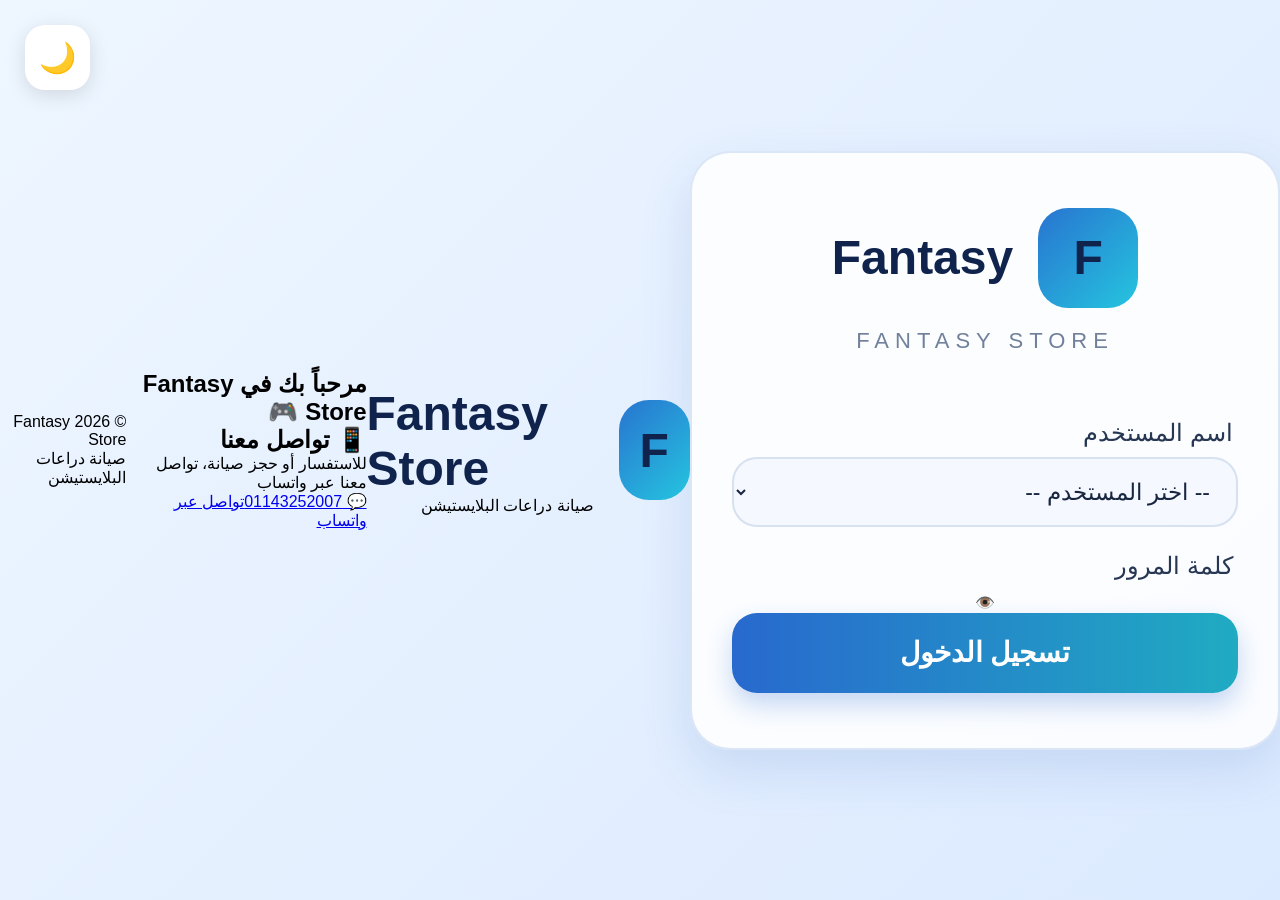
==== index.html @ 13255f62 "Update index.html" ====
<!DOCTYPE html>
<html lang="ar" dir="rtl">
<head>
    <meta charset="UTF-8">
    <meta name="viewport" content="width=device-width, initial-scale=1.0">

    <title>Fantasy Store</title>

    <link rel="stylesheet" href="style.css">
</head>

<body>

    <div class="login-box">

        <div class="logo">
            <div class="logo-icon">F</div>
            <h1>Fantasy</h1>
        </div>

        <p class="subtitle">FANTASY STORE</p>

        <label>اسم المستخدم</label>

        <select id="username">
            <option value="">-- اختر المستخدم --</option>
            <option value="admin">Omar</option>
            <option value="user">User</option>
        </select>
        <label>كلمة المرور</label>👁️<buttton

     

        <p id="error"></p>

        <button onclick="login()">تسجيل الدخول</button>

    </div>

    <button class="theme-button" onclick="toggleTheme()">🌙</button>

    <script src="main.js"></script>

</body>
</html>

<!DOCTYPE html>
<html lang="ar" dir="rtl">
<head>
    <meta charset="UTF-8">
    <meta name="viewport" content="width=device-width, initial-scale=1.0">

    <title>Fantasy Store -</title>

    <link rel="stylesheet" href="style.css">
</head>

<body>

    <header class="header">
        <div class="logo">
            <div class="logo-icon">F</div>
            <div>
                <h1>Fantasy Store</h1>
                <p>صيانة دراعات البلايستيشن</p>
            </div>
        </div>

    </header>

    <main>

        <section class="hero">
            <h2>مرحباً بك في Fantasy Store 🎮</h2>

            <p>
     
            </p>

       

        </section>


        <section class="services">

            <h2></h2>

            <div class="cards">

                <div class="card">
                    <div class="card-icon"></div>
                    <h3></h3>
                    <p>
                        
                    </p>
                </div>

                <div class="card">
                    <div class="card-icon"></div>
                    <h3></h3>
                    <p>
                           
                    </p>
                </div>

                <div class="card">
                    <div class="card-icon"></div>
                    <h3> </h3>
                    <p>
                         
                    </p>
                </div>

            </div>

        </section>


        <section class="invoice">

            <h2>  </h2>

            <p>
            </p>

            
                
            

        </section>


        <section class="contact">

            <h2>📱 تواصل معنا</h2>

            <p>
                للاستفسار أو حجز صيانة، تواصل معنا عبر واتساب
            </p>

            <a href="#" class="whatsapp-button">
                💬 01143252007تواصل عبر واتساب
            </a>

        </section>

    </main>


    <footer>
        <p>© 2026 Fantasy Store</p>
        <p>صيانة دراعات البلايستيشن</p>
    </footer>


    <script src="main.js"></script>

</body>
</html>
---- style.css ----
* {
    box-sizing: border-box;
    margin: 0;
    padding: 0;
}

body {
    min-height: 100vh;
    font-family: Arial, sans-serif;
    background: linear-gradient(135deg, #eef6ff, #dceaff);
    display: flex;
    justify-content: center;
    align-items: center;
    direction: rtl;
    transition: 0.3s;
}

.login-box {
    width: 90%;
    max-width: 590px;
    padding: 55px 40px;
    background: rgba(255, 255, 255, 0.85);
    border: 2px solid rgba(120, 160, 220, 0.25);
    border-radius: 40px;
    box-shadow: 0 20px 50px rgba(50, 100, 180, 0.15);
    text-align: center;
}

.logo {
    display: flex;
    justify-content: center;
    align-items: center;
    gap: 25px;
}

.logo h1 {
    font-size: 48px;
    color: #10234d;
    direction: ltr;
}

.logo-icon {
    width: 100px;
    height: 100px;
    border-radius: 30px;
    background: linear-gradient(135deg, #2874d0, #25c5df);
    display: flex;
    align-items: center;
    justify-content: center;
    font-size: 48px;
    font-weight: bold;
    color: #10234d;
}

.subtitle {
    margin: 20px 0 65px;
    font-size: 22px;
    letter-spacing: 6px;
    color: #71809b;
    direction: ltr;
}

label {
    display: block;
    text-align: right;
    font-size: 24px;
    color: #263653;
    margin: 25px 5px 10px;
}

select,
input {
    width: 100%;
    height: 70px;
    border: 2px solid #d7e1f0;
    border-radius: 25px;
    background: #f5f8ff;
    padding: 0 22px;
    font-size: 23px;
    color: #182640;
    outline: none;
}

select:focus,
input:focus {
    border-color: #4b91df;
    box-shadow: 0 0 0 5px rgba(75, 145, 223, 0.15);
}

#error {
    min-height: 35px;
    margin: 20px 0;
    color: #df6680;
    font-size: 20px;
}

button {
    width: 100%;
    height: 80px;
    border: none;
    border-radius: 25px;
    background: linear-gradient(90deg, #2869ce, #20abc2);
    color: white;
    font-size: 28px;
    font-weight: bold;
    cursor: pointer;
    box-shadow: 0 12px 25px rgba(40, 105, 206, 0.25);
}

button:hover {
    transform: translateY(-2px);
}

.theme-button {
    position: fixed;
    top: 25px;
    left: 25px;
    width: 65px;
    height: 65px;
    border-radius: 20px;
    background: white;
    color: #263653;
    font-size: 30px;
    box-shadow: 0 5px 20px rgba(0, 0, 0, 0.12);
}

.dark {
    background: linear-gradient(135deg, #111827, #202d42);
}

.dark .login-box {
    background: rgba(25, 35, 52, 0.95);
}

.dark .logo h1,
.dark label {
    color: white;
}

.dark select,
.dark input {
    background: #182235;
    color: white;
    border-color: #34445e;
}

@media (max-width: 600px) {
    .login-box {
        padding: 40px 25px;
        border-radius: 30px;
    }

    .logo h1 {
        font-size: 38px;
    }

    .logo-icon {
        width: 80px;
        height: 80px;
        font-size: 38px;
    }

    .subtitle {
        font-size: 16px;
        letter-spacing: 4px;
        margin-bottom: 40px;
    }

    label {
        font-size: 20px;
    }

    select,
    input {
        height: 65px;
        font-size: 19px;
    }
}
.password-box {
    position: relative;
    width: 100%;
}

.password-box input {
    width: 100%;
    box-sizing: border-box;
    padding-left: 45px;
}

.eye-button {
    position: absolute;
    left: 15px;
    top: 50%;
    transform: translateY(-50%);
    border: none;
    background: transparent;
    padding: 5px;
    font-size: 18px;
    cursor: pointer;
}
---- style.css ----
* {
    box-sizing: border-box;
    margin: 0;
    padding: 0;
}

body {
    min-height: 100vh;
    font-family: Arial, sans-serif;
    background: linear-gradient(135deg, #eef6ff, #dceaff);
    display: flex;
    justify-content: center;
    align-items: center;
    direction: rtl;
    transition: 0.3s;
}

.login-box {
    width: 90%;
    max-width: 590px;
    padding: 55px 40px;
    background: rgba(255, 255, 255, 0.85);
    border: 2px solid rgba(120, 160, 220, 0.25);
    border-radius: 40px;
    box-shadow: 0 20px 50px rgba(50, 100, 180, 0.15);
    text-align: center;
}

.logo {
    display: flex;
    justify-content: center;
    align-items: center;
    gap: 25px;
}

.logo h1 {
    font-size: 48px;
    color: #10234d;
    direction: ltr;
}

.logo-icon {
    width: 100px;
    height: 100px;
    border-radius: 30px;
    background: linear-gradient(135deg, #2874d0, #25c5df);
    display: flex;
    align-items: center;
    justify-content: center;
    font-size: 48px;
    font-weight: bold;
    color: #10234d;
}

.subtitle {
    margin: 20px 0 65px;
    font-size: 22px;
    letter-spacing: 6px;
    color: #71809b;
    direction: ltr;
}

label {
    display: block;
    text-align: right;
    font-size: 24px;
    color: #263653;
    margin: 25px 5px 10px;
}

select,
input {
    width: 100%;
    height: 70px;
    border: 2px solid #d7e1f0;
    border-radius: 25px;
    background: #f5f8ff;
    padding: 0 22px;
    font-size: 23px;
    color: #182640;
    outline: none;
}

select:focus,
input:focus {
    border-color: #4b91df;
    box-shadow: 0 0 0 5px rgba(75, 145, 223, 0.15);
}

#error {
    min-height: 35px;
    margin: 20px 0;
    color: #df6680;
    font-size: 20px;
}

button {
    width: 100%;
    height: 80px;
    border: none;
    border-radius: 25px;
    background: linear-gradient(90deg, #2869ce, #20abc2);
    color: white;
    font-size: 28px;
    font-weight: bold;
    cursor: pointer;
    box-shadow: 0 12px 25px rgba(40, 105, 206, 0.25);
}

button:hover {
    transform: translateY(-2px);
}

.theme-button {
    position: fixed;
    top: 25px;
    left: 25px;
    width: 65px;
    height: 65px;
    border-radius: 20px;
    background: white;
    color: #263653;
    font-size: 30px;
    box-shadow: 0 5px 20px rgba(0, 0, 0, 0.12);
}

.dark {
    background: linear-gradient(135deg, #111827, #202d42);
}

.dark .login-box {
    background: rgba(25, 35, 52, 0.95);
}

.dark .logo h1,
.dark label {
    color: white;
}

.dark select,
.dark input {
    background: #182235;
    color: white;
    border-color: #34445e;
}

@media (max-width: 600px) {
    .login-box {
        padding: 40px 25px;
        border-radius: 30px;
    }

    .logo h1 {
        font-size: 38px;
    }

    .logo-icon {
        width: 80px;
        height: 80px;
        font-size: 38px;
    }

    .subtitle {
        font-size: 16px;
        letter-spacing: 4px;
        margin-bottom: 40px;
    }

    label {
        font-size: 20px;
    }

    select,
    input {
        height: 65px;
        font-size: 19px;
    }
}
.password-box {
    position: relative;
    width: 100%;
}

.password-box input {
    width: 100%;
    box-sizing: border-box;
    padding-left: 45px;
}

.eye-button {
    position: absolute;
    left: 15px;
    top: 50%;
    transform: translateY(-50%);
    border: none;
    background: transparent;
    padding: 5px;
    font-size: 18px;
    cursor: pointer;
}
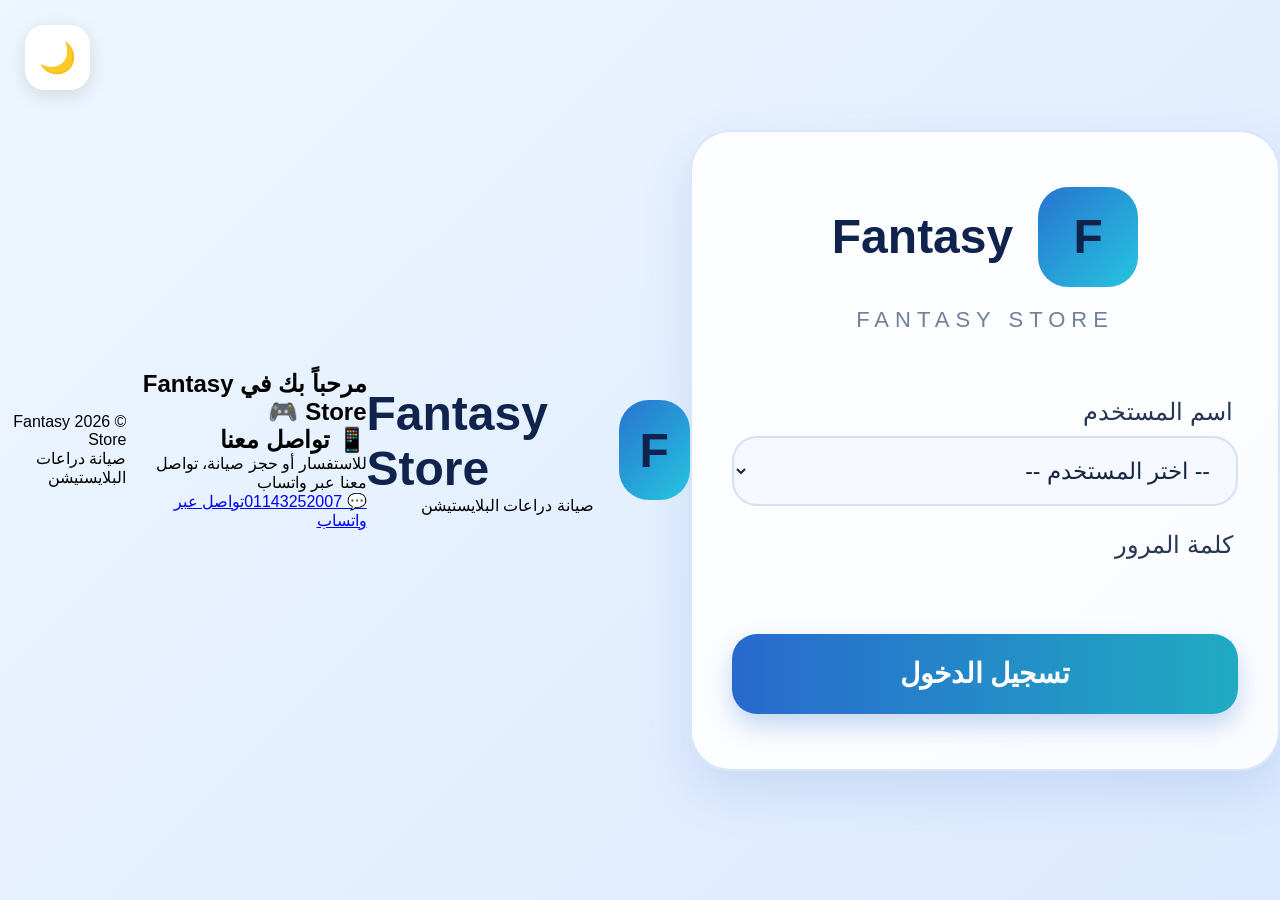
==== commit 414fed81: "Update index.html" ====
--- a/index.html
+++ b/index.html
@@ -28,13 +28,13 @@
             <option value="admin">Omar</option>
             <option value="user">User</option>
         </select>
-        <label>كلمة المرور</label>👁️<buttton
+        <label>كلمة المرور</label>
 
      
 
         <p id="error"></p>
 
-        <button onclick="login()">تسجيل الدخول</button>
+        <button onclick="login()">تسجيل الدخول
 
     </div>
 
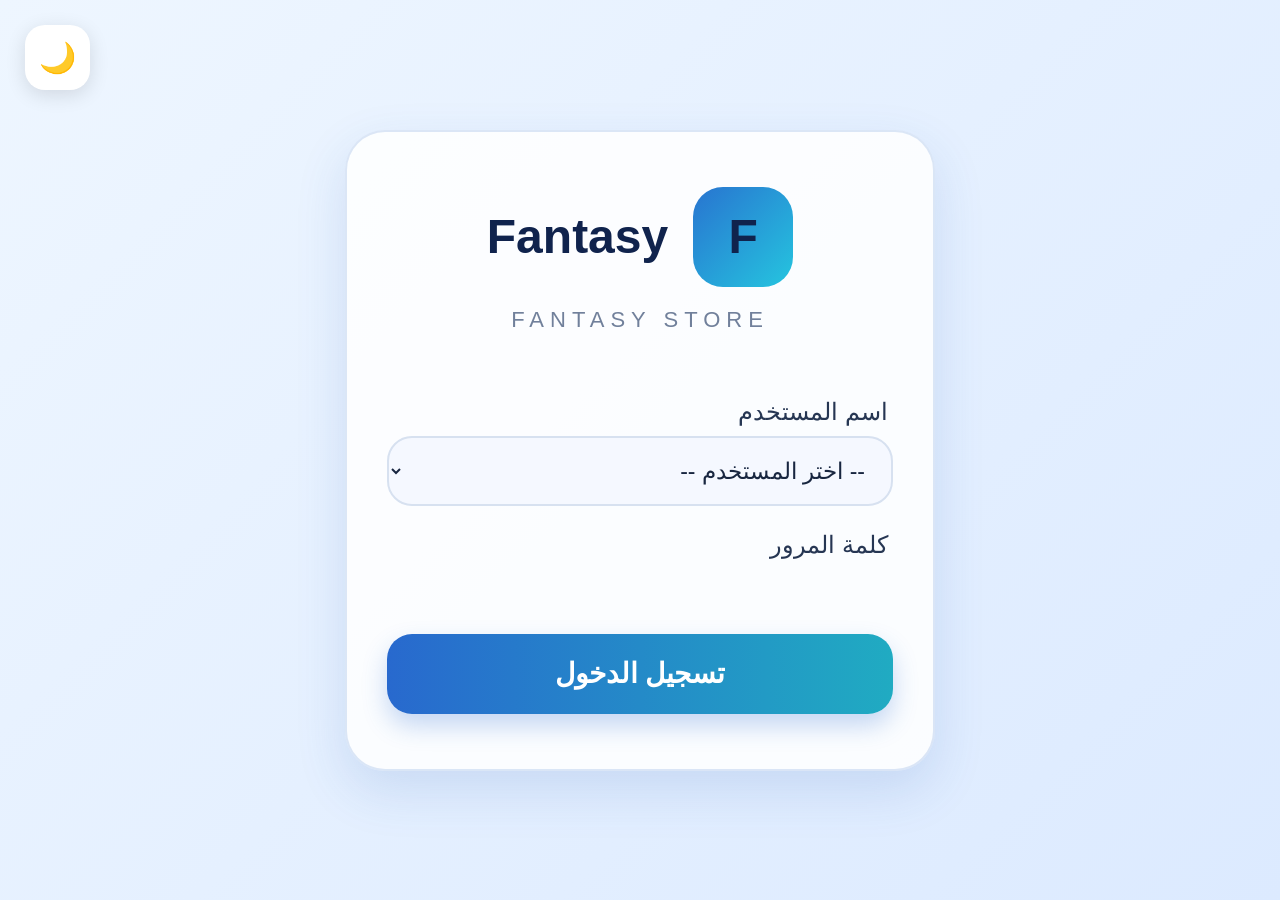
==== commit b65300dc: "Update index.html" ====
--- a/index.html
+++ b/index.html
@@ -42,125 +42,7 @@
 
     <script src="main.js"></script>
 
-</body>
-</html>
-
-<!DOCTYPE html>
-<html lang="ar" dir="rtl">
-<head>
-    <meta charset="UTF-8">
-    <meta name="viewport" content="width=device-width, initial-scale=1.0">
-
-    <title>Fantasy Store -</title>
-
-    <link rel="stylesheet" href="style.css">
-</head>
-
-<body>
-
-    <header class="header">
-        <div class="logo">
-            <div class="logo-icon">F</div>
-            <div>
-                <h1>Fantasy Store</h1>
-                <p>صيانة دراعات البلايستيشن</p>
-            </div>
-        </div>
-
-    </header>
-
-    <main>
-
-        <section class="hero">
-            <h2>مرحباً بك في Fantasy Store 🎮</h2>
-
-            <p>
-     
-            </p>
-
-       
-
-        </section>
-
-
-        <section class="services">
-
-            <h2></h2>
-
-            <div class="cards">
-
-                <div class="card">
-                    <div class="card-icon"></div>
-                    <h3></h3>
-                    <p>
-                        
-                    </p>
-                </div>
-
-                <div class="card">
-                    <div class="card-icon"></div>
-                    <h3></h3>
-                    <p>
-                           
-                    </p>
-                </div>
-
-                <div class="card">
-                    <div class="card-icon"></div>
-                    <h3> </h3>
-                    <p>
-                         
-                    </p>
-                </div>
-
-            </div>
-
-        </section>
-
-
-        <section class="invoice">
-
-            <h2>  </h2>
-
-            <p>
-            </p>
-
-            
-                
-            
-
-        </section>
-
-
-        <section class="contact">
-
-            <h2>📱 تواصل معنا</h2>
-
-            <p>
-                للاستفسار أو حجز صيانة، تواصل معنا عبر واتساب
-            </p>
-
-            <a href="#" class="whatsapp-button">
-                💬 01143252007تواصل عبر واتساب
-            </a>
-
-        </section>
-
-    </main>
-
-
-    <footer>
-        <p>© 2026 Fantasy Store</p>
-        <p>صيانة دراعات البلايستيشن</p>
-    </footer>
-
-
-    <script src="main.js"></script>
-
-</body>
-</html>
 
 
 
 
-
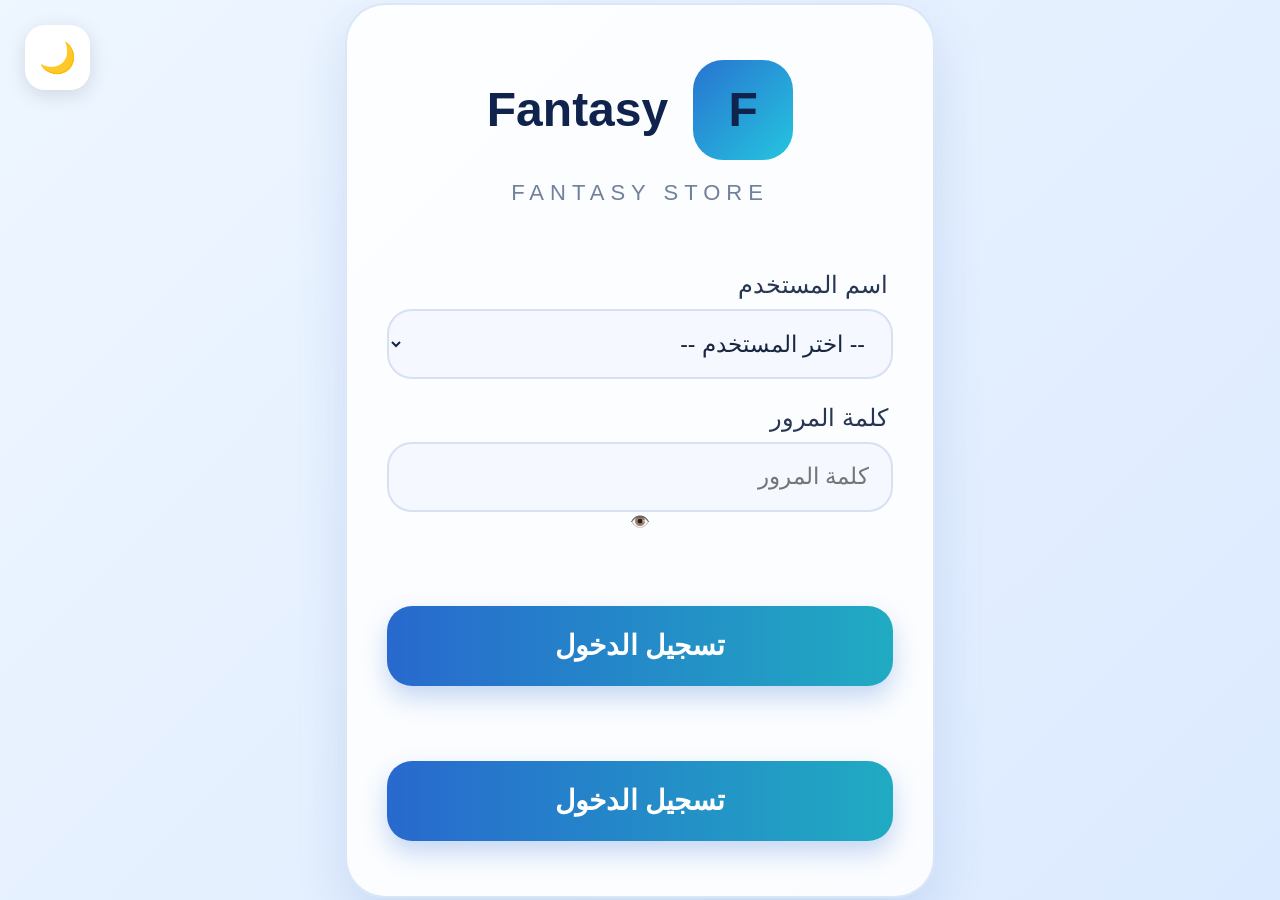
==== commit 14ecc2e5: "Update index.html" ====
--- a/index.html
+++ b/index.html
@@ -30,6 +30,15 @@
         </select>
         <label>كلمة المرور</label>
 
+<div class="password-container">
+    <input type="password" id="password" placeholder="كلمة المرور">
+    <span class="eye" onclick="togglePassword()">👁️</span>
+</div>
+
+<p id="error"></p>
+
+<button onclick="login()">تسجيل الدخول</button>
+
      
 
         <p id="error"></p>
@@ -40,7 +49,6 @@
 
     <button class="theme-button" onclick="toggleTheme()">🌙</button>
 
-    <script src="main.js"></script>
 
 
 
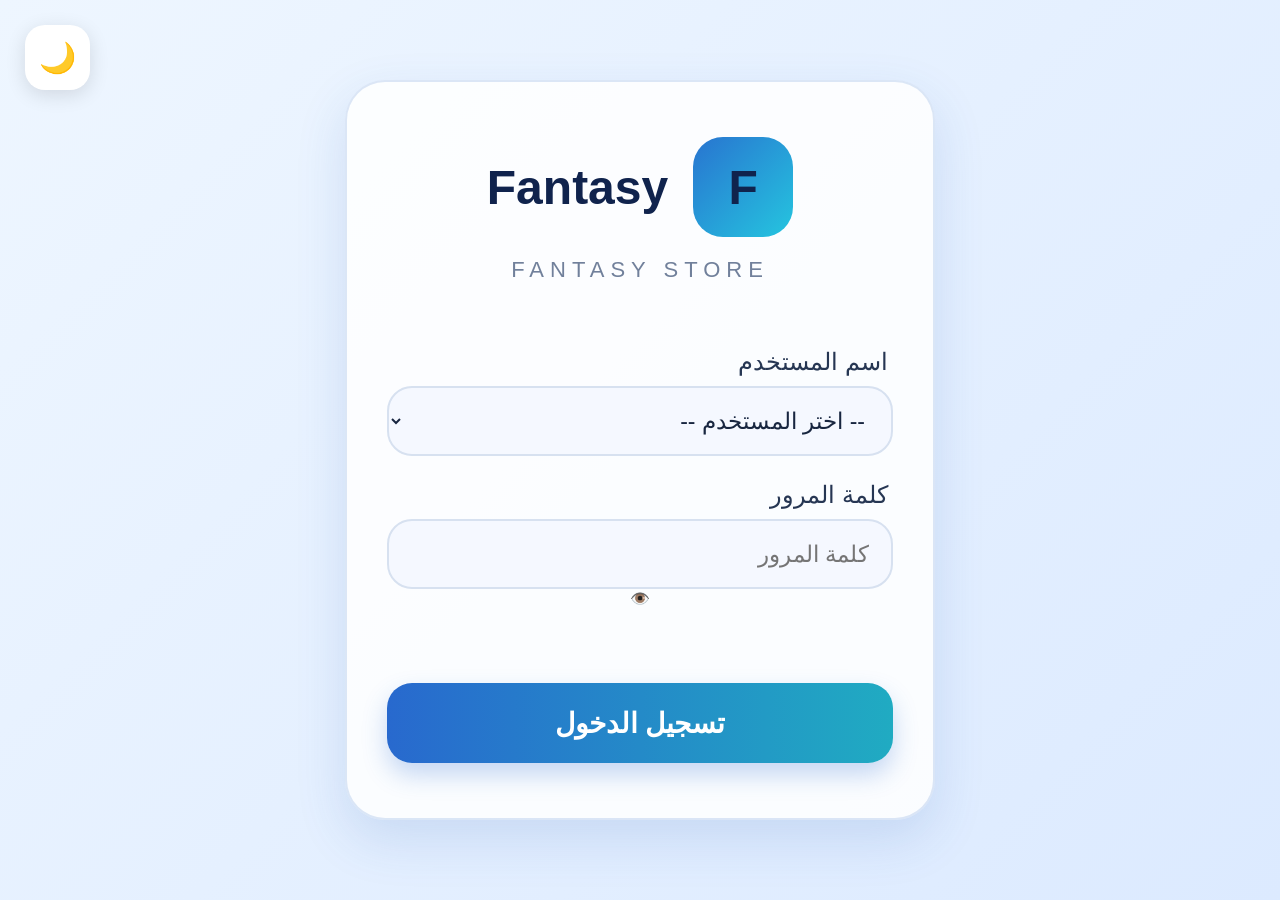
==== commit 8cd40c4e: "Update index.html" ====
--- a/index.html
+++ b/index.html
@@ -41,10 +41,9 @@
 
      
 
-        <p id="error"></p>
 
-        <button onclick="login()">تسجيل الدخول
 
+   
     </div>
 
     <button class="theme-button" onclick="toggleTheme()">🌙</button>
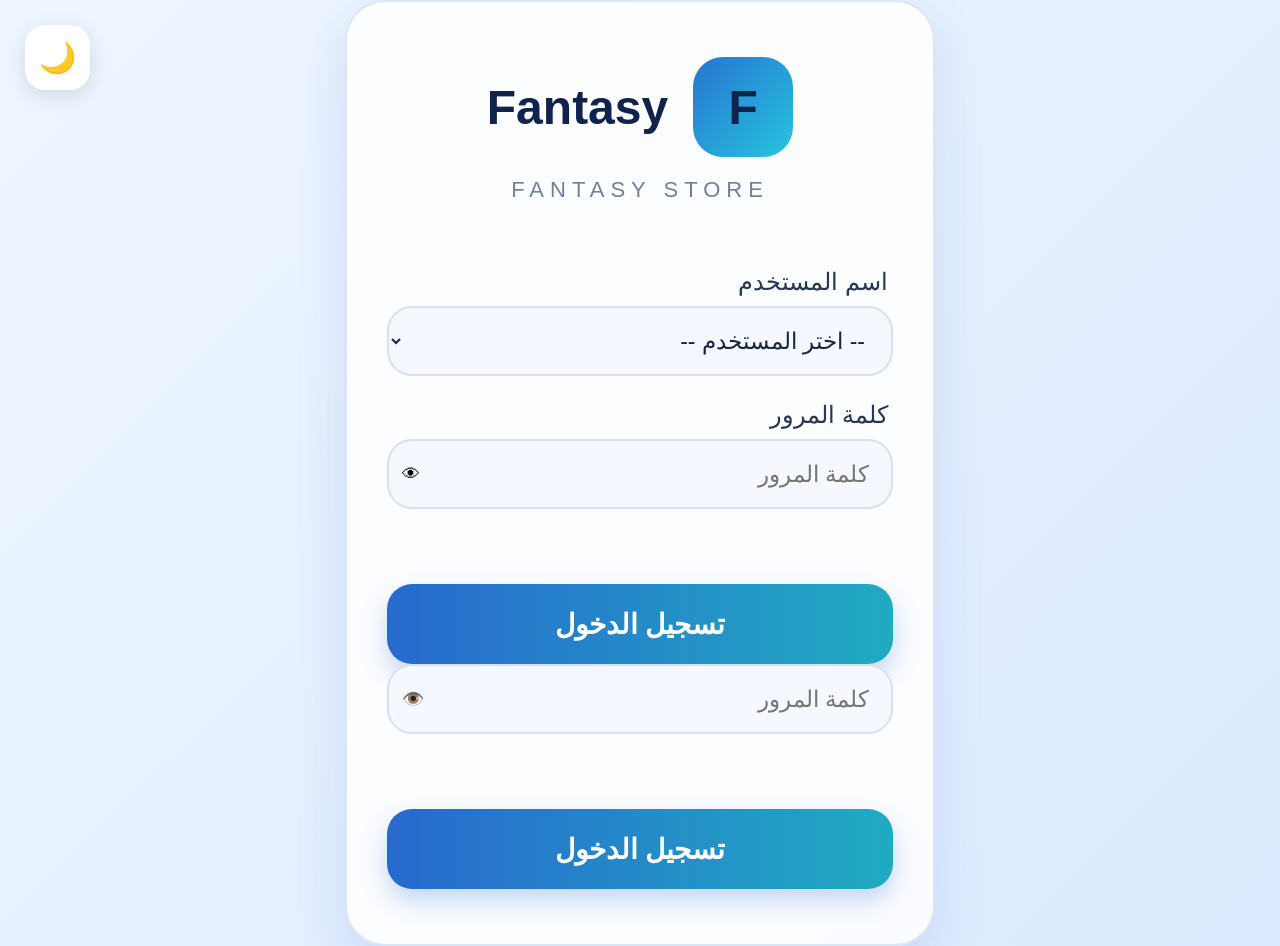
==== commit e26de5b1: "Update index.html" ====
--- a/index.html
+++ b/index.html
@@ -29,7 +29,14 @@
             <option value="user">User</option>
         </select>
         <label>كلمة المرور</label>
+<div class="password-container">
+    <input type="password" id="password" placeholder="كلمة المرور">
+    <span class="eye" onclick="togglePassword()">👁</span>
+</div>
 
+<p id="error"></p>
+
+<button onclick="login()">تسجيل الدخول</button>
 <div class="password-container">
     <input type="password" id="password" placeholder="كلمة المرور">
     <span class="eye" onclick="togglePassword()">👁️</span>
--- a/style.css
+++ b/style.css
@@ -198,3 +198,22 @@
     font-size: 18px;
     cursor: pointer;
 }
+.password-container {
+    position: relative;
+    width: 100%;
+}
+
+.password-container input {
+    width: 100%;
+    box-sizing: border-box;
+    padding-left: 45px;
+}
+
+.eye {
+    position: absolute;
+    left: 15px;
+    top: 50%;
+    transform: translateY(-50%);
+    cursor: pointer;
+    font-size: 18px;
+}
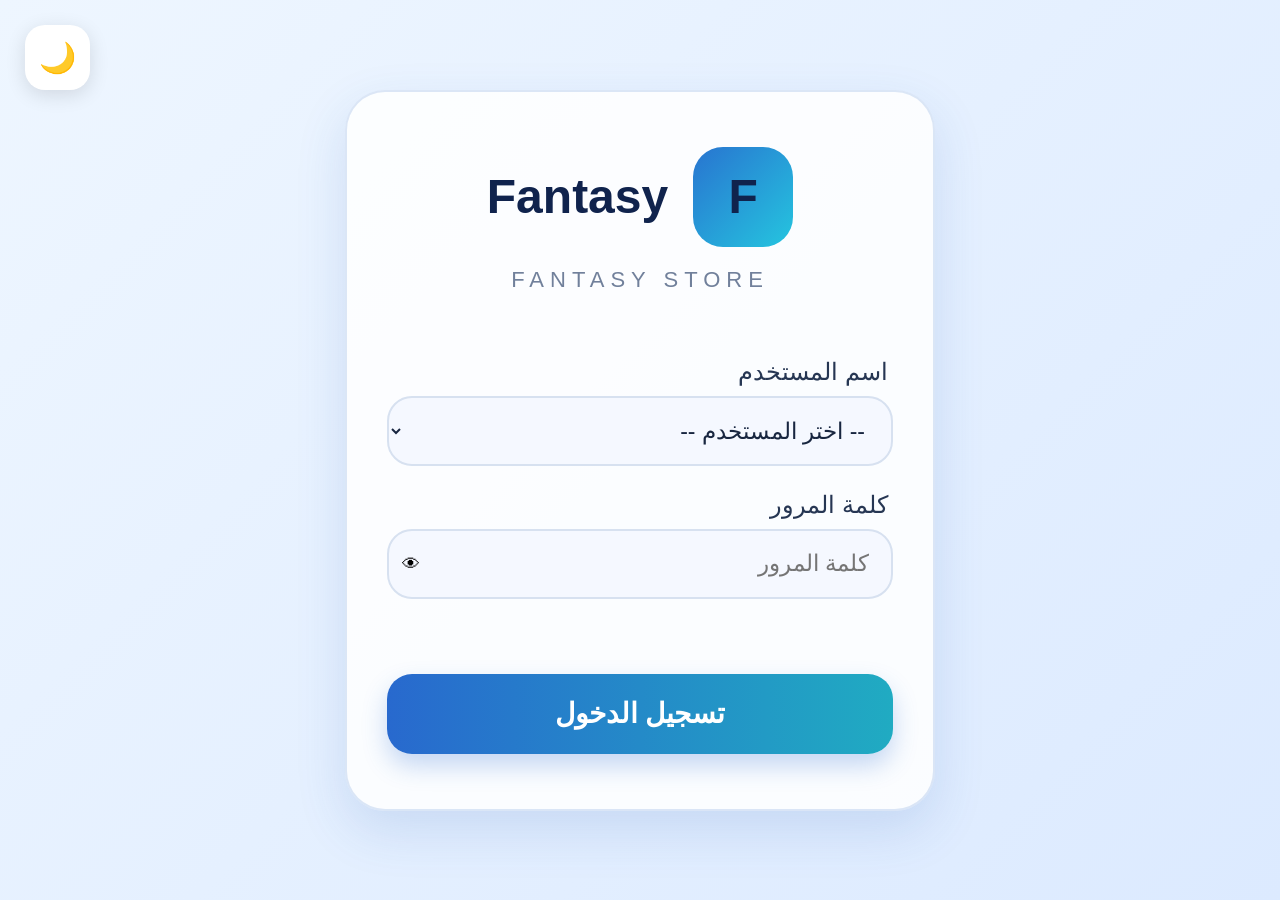
==== commit 94fe9751: "Update index.html" ====
--- a/index.html
+++ b/index.html
@@ -1,6 +1,6 @@
-
 <!DOCTYPE html>
 <html lang="ar" dir="rtl">
+
 <head>
     <meta charset="UTF-8">
     <meta name="viewport" content="width=device-width, initial-scale=1.0">
@@ -21,42 +21,38 @@
 
         <p class="subtitle">FANTASY STORE</p>
 
-        <label>اسم المستخدم</label>
+        <label for="username">اسم المستخدم</label>
 
         <select id="username">
             <option value="">-- اختر المستخدم --</option>
-            <option value="admin">Omar</option>
+            <option value="admin">Admin</option>
             <option value="user">User</option>
         </select>
-        <label>كلمة المرور</label>
-<div class="password-container">
-    <input type="password" id="password" placeholder="كلمة المرور">
-    <span class="eye" onclick="togglePassword()">👁</span>
-</div>
 
-<p id="error"></p>
+        <label for="password">كلمة المرور</label>
 
-<button onclick="login()">تسجيل الدخول</button>
-<div class="password-container">
-    <input type="password" id="password" placeholder="كلمة المرور">
-    <span class="eye" onclick="togglePassword()">👁️</span>
-</div>
+        <div class="password-container">
+            <input
+                type="password"
+                id="password"
+                placeholder="كلمة المرور"
+            >
 
-<p id="error"></p>
+            <span class="eye" onclick="togglePassword()">👁</span>
+        </div>
 
-<button onclick="login()">تسجيل الدخول</button>
+        <p id="error"></p>
 
-     
+        <button onclick="login()">تسجيل الدخول</button>
 
-
-
-   
     </div>
 
     <button class="theme-button" onclick="toggleTheme()">🌙</button>
 
+    <script src="main.js"></script>
+
+</body>
+</html>
 
 
 
-
-
--- a/style.css
+++ b/style.css
@@ -217,3 +217,11 @@
     cursor: pointer;
     font-size: 18px;
 }
+<div class="password-container">
+    <input type="password" id="password" placeholder="كلمة المرور">
+    <span class="eye" onclick="togglePassword()">👁</span>
+</div>
+
+<p id="error"></p>
+
+<button onclick="login()">تسجيل الدخول</button>
